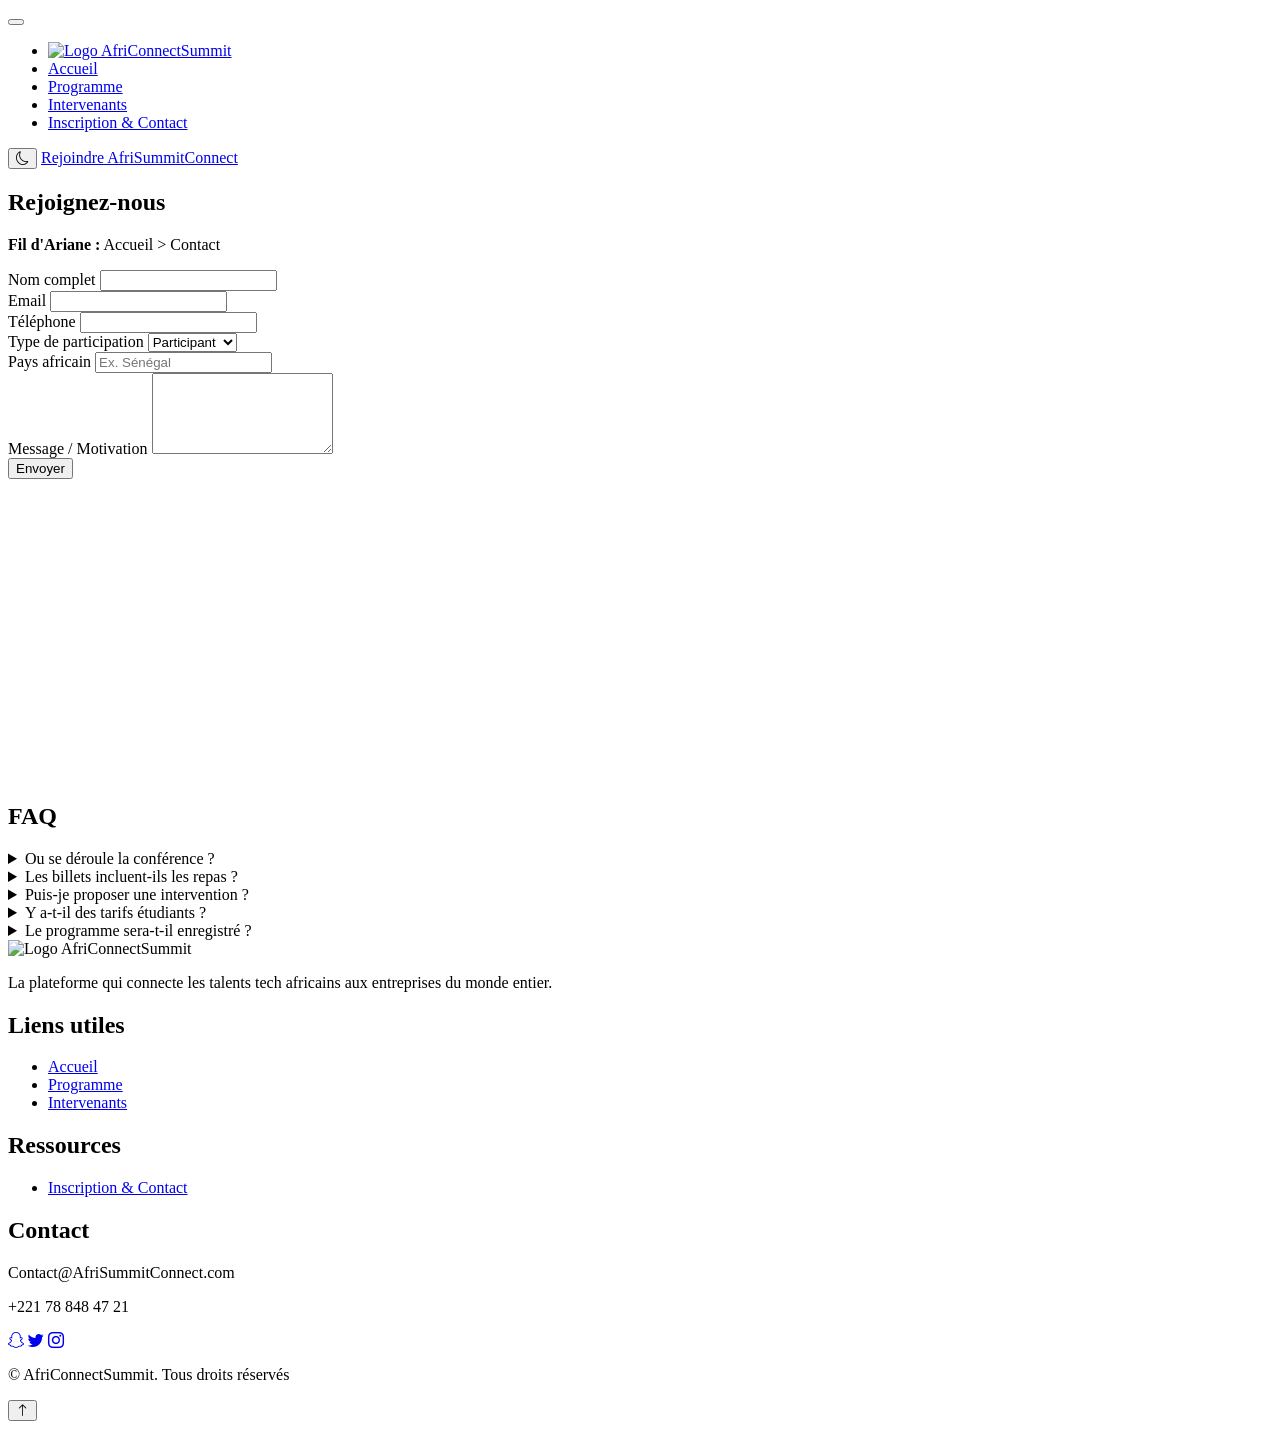
==== contact.html @ 7a132bb3 "Forcer le passage des extensions en .html minuscules" ====
<!DOCTYPE html>
<html lang="en">
<head>
    <meta charset="UTF-8">
    <meta name="viewport" content="width=device-width, initial-scale=1.0">
    <link rel="stylesheet" href="CSS/style.css">
    <link rel="stylesheet" href="https://cdn.jsdelivr.net/npm/bootstrap-icons@1.11.3/font/bootstrap-icons.css">
    <title>Inscription & Contact</title>
</head>
<body>
    <header>
       <nav class="navbar navbar-expand-lg fixed-top" id="navbar">
            <div class="container">
                <!-- Logo -->
                <!-- <a class="navbar-brand" href="index.html">
                    <img src="images/logo_africonnectsummit.png" alt="Logo AfriConnectSummit" height="40">
                </a> -->
                 <!-- Bouton mobile (Menu Hamburger)-->
                <button class="navbar-toggler" type="button" data-bs-toggle="collapse"
                    data-bs-target="#menuPrincipal"
                    aria-controls="menuPrincipal"
                    aria-expanded="false"
                    aria-label="Ouvrir le menu">
                    <span class="navbar-toggler-icon"></span>
                </button>

                <!--Liens de navigation-->
                <div class="collapse navbar-collapse" id="menuPrincipal">
                    <ul class="navbar-nav ms-auto">
                        <li class="nav-item"><a class="navbar-brand" href="index.html"><img src="images/logo_africonnectsummit.png" alt="Logo AfriConnectSummit" height="40"></a></li>
                        <li class="nav-item"><a class="nav-link" href="index.html">Accueil</a></li>
                        <li class="nav-item"><a class="nav-link" href="programme.HTML">Programme</a></li>
                        <li class="nav-item"><a class="nav-link" href="intervenants.HTML">Intervenants</a></li>
                        <li class="nav-item"><a class="nav-link" href="contact.HTML">Inscription & Contact</a></li>
                    </ul>
                    <!--Bouton Dark Mode-->
                    <button id="darkModeToggle" class="btn btn-outline-secondary ms-3" 
                    type="button" aria-label="Activer le mode sombre"><i class="bi bi-moon" aria-hidden="true"></i>
                    </button>
                    <!-- CTA Navbar-->
                     <a href="programme.HTML" class="btn btn-primary ms-3"> Rejoindre AfriSummitConnect</a>
                </div>
            </div>
        </nav>
    </header>






















    <main>
        <section class="container" id="contact">
            <h1>Rejoignez-nous</h1>
            <p><strong>Fil d'Ariane :</strong> Accueil &gt; Contact</p>

            <form>
                <div class="row">
                    <div class="col-12 col-md-6">
                        <label for="nom">Nom complet</label>
                        <input type="text" id="nom" name="nom" required>
                    </div>
                    <div class="col-12 col-md-6">
                        <label for="email">Email</label>
                        <input type="email" id="email" name="email" required>
                    </div>
                    <div class="col-12 col-md-6">
                        <label for="telephone">Téléphone</label>
                        <input type="tel" id="telephone" name="telephone">
                    </div>
                    <div class="col-12 col-md-6">
                        <label for="type">Type de participation</label>
                        <select id="type" name="type">
                            <option>Participant</option>
                            <option>Intervenant</option>
                            <option>Sponsor</option>
                            <option>Presse</option>
                        </select>
                    </div>
                    <div class="col-12 col-md-6">
                        <label for="pays">Pays africain</label>
                        <input type="text" id="pays" name="pays" placeholder="Ex. Sénégal">
                    </div>
                    <div class="col-12">
                        <label for="message">Message / Motivation</label>
                        <textarea id="message" name="message" rows="5"></textarea>
                    </div>
                </div>
                <button type="submit" class="btn btn-primary">Envoyer</button>
            </form>



             <!-- Carte Google Maps intégrée (iframe) -->
                        <iframe
                            title="Localisation d'AfriTalent à Dakar"
                            src="https://www.google.com/maps?q=Dakar,Senegal&output=embed"
                            width="500" height="300" style="border:0;"
                            allowfullscreen="" loading="lazy">
                        </iframe>

            <h2>FAQ</h2>
            <details>
                <summary>Ou se déroule la conférence ?</summary>
                <p>A Dakar, Sénégal, dans un lieu qui sera confirmé prochainement.</p>
            </details>
            <details>
                <summary>Les billets incluent-ils les repas ?</summary>
                <p>Oui, le pass standard inclut les pauses café et le déjeuner.</p>
            </details>
            <details>
                <summary>Puis-je proposer une intervention ?</summary>
                <p>Oui, via le formulaire en sélectionnant « Intervenant ».</p>
            </details>
            <details>
                <summary>Y a-t-il des tarifs étudiants ?</summary>
                <p>Oui, sur présentation d'une carte étudiante valide.</p>
            </details>
            <details>
                <summary>Le programme sera-t-il enregistré ?</summary>
                <p>Les sessions principales seront disponibles en replay après l'événement.</p>
            </details>
            
        </section>
    </main>

                
                  <!--=========Footer=========-->
             <footer class="footer">
                <div class="container">
                    <div class="row">

                        <!--Colonne1-->
                        <div class="col-12 col-md-3">
                            <img src="images/logo_africonnectsummit.png" alt="Logo AfriConnectSummit" height="60">
                            <p>La plateforme qui connecte les talents tech africains aux entreprises du monde entier.</p>
                        </div>

                        <!--Colonne2-->
                        <div class="col-12 col-md-3">
                            <h2> Liens utiles</h2>
                            <ul>
                                <li><a href="index.html">Accueil</a></li>
                                <li><a href="programme.html"> Programme</a></li>
                                <li><a href="intervenants.html">Intervenants</a></li>
                            </ul>
                        </div>

                        <!--Colonne3-->
                        <div class="col-12 col-md-3">
                            <h2>Ressources</h2>
                            <ul>
                                <li><a href="contact.html">Inscription & Contact</a></li>
                            </ul>
                        </div>

                        <!--Colonne4-->
                        <div class="col-12 col-md-3">
                            <h2>Contact</h2>
                            <p>Contact@AfriSummitConnect.com</p>
                            <p>+221 78 848 47 21</p>

                            <!--Icones réseaux sociaux-->
                            <div class="social-links">
                                <a href="#" aria-label="SnapChat AfriConnectSummit"><i class="bi bi-snapchat" aria-hidden="true"></i></a>
                                <a href="#" aria-label="Twitter AfriConnectSummit"><i class="bi bi-twitter" aria-hidden="true"></i></a>
                                <a href="#" aria-label="Instagram AfriConnectSummit"><i class="bi bi-instagram" aria-hidden="true"></i></a>
                            </div>
                        </div>
                        

                    </div>

                             <!--Copyright dynamique-->
                <p class="copyright">&copy; <span id="annee"></span> AfriConnectSummit. Tous droits réservés</p>
                </div>
            </footer>
                <button id="retourHaut" class="btn btn-primary" type="button" aria-label="Retour en haut de la page">
                    <i class="bi bi-arrow-up" aria-hidden="true"></i>
                </button>

    <script src="JS/main.JS"></script>
</body>
</html>
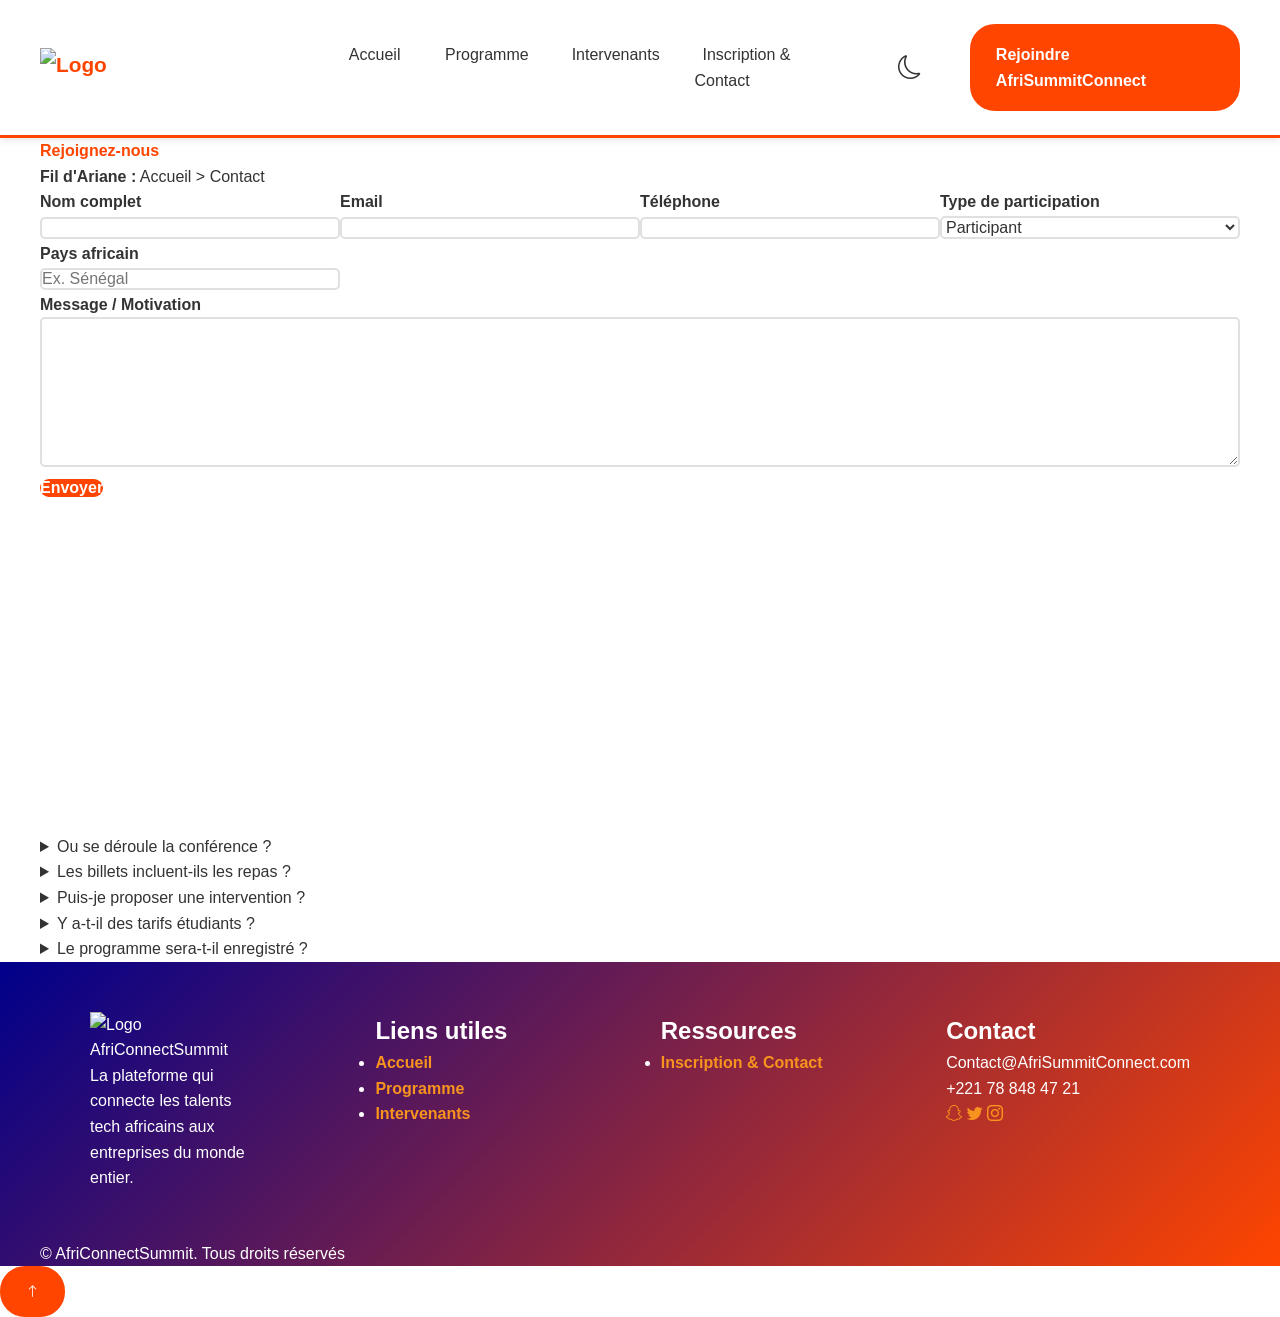
==== commit 1f4e1075: "correction des liens de la navbar" ====
--- a/contact.html
+++ b/contact.html
@@ -29,9 +29,9 @@
                     <ul class="navbar-nav ms-auto">
                         <li class="nav-item"><a class="navbar-brand" href="index.html"><img src="images/logo_africonnectsummit.png" alt="Logo AfriConnectSummit" height="40"></a></li>
                         <li class="nav-item"><a class="nav-link" href="index.html">Accueil</a></li>
-                        <li class="nav-item"><a class="nav-link" href="programme.HTML">Programme</a></li>
-                        <li class="nav-item"><a class="nav-link" href="intervenants.HTML">Intervenants</a></li>
-                        <li class="nav-item"><a class="nav-link" href="contact.HTML">Inscription & Contact</a></li>
+                        <li class="nav-item"><a class="nav-link" href="programme.html">Programme</a></li>
+                        <li class="nav-item"><a class="nav-link" href="intervenants.html">Intervenants</a></li>
+                        <li class="nav-item"><a class="nav-link" href="contact.html">Inscription & Contact</a></li>
                     </ul>
                     <!--Bouton Dark Mode-->
                     <button id="darkModeToggle" class="btn btn-outline-secondary ms-3" 
--- a/CSS/style.css
+++ b/CSS/style.css
@@ -0,0 +1,1032 @@
+
+:root {
+                        /*------Variables Css: Les couleurs--------*/
+  --couleur-principale:#FF6B35;
+  --couleur-secondaire:#004E89;
+  --couleur-accent:#F7931E;
+  --couleur-fond:#1a1a1a;
+  --couleur-clair:#ffffff;
+  --couleur-texte:#333;
+  --couleur-bordure:#e0e0e0;
+  --couleur-succes:#28a745;
+  --trans:all 0.3s ease;     /*Transition fluide pour les animations*/
+
+  
+                       /* ------Espacements de base----------*/
+  --xs:0.5rem;
+  --sm:1rem;
+  --md:1.5rem;
+  --lg:2rem;
+  --xl:3rem;
+  --xxl:4rem;
+  
+                         /*-------Google Fonts (Police)---------*/
+  --police:'Segoe UI', Tahoma, Geneva, Verdana, sans-serif;
+} 
+
+                         /* ------Mode sombre----------*/
+body.dark-mode {
+  --couleur-clair: #2a2a2a;
+  --couleur-texte: #e0e0e0;
+  --couleur-bordure: #444;
+}
+
+                          /* ------Reset de base---------*/
+                  /* Tailles pour les éléments HTML*/
+* {
+  margin: 0;
+  padding: 0;
+  box-sizing: border-box;
+}
+                     /*Active le défilement fluide lors du clic sur l'ancre*/
+html {
+  scroll-behavior: smooth;
+}
+                /*Styles appliqués à toute les pages*/
+body {
+  font-family: var(--police);
+  background-color: var(--couleur-clair);
+  color: var(--couleur-texte);
+  line-height: 1.6;
+  transition: var(--trans);
+}
+
+                            /* -----Header et Navbar------*/
+  /*Conteneur de l'en-tete fixé en haut*/
+header {
+  background-color: var(--couleur-clair);
+  box-shadow: 0 2px 8px rgba(0, 0, 0, 0.1);   /*Ombre portée légèrement*/
+  position: sticky;
+  top: 0;
+  z-index: 100;     /*Fait en sorte que le header reste en haut qu'en on défile*/
+} 
+                         
+   /*Permet d'aligner le menu et le logo*/
+.navbar {
+  display: flex;
+  justify-content: space-between;   /*Espace le menu et le logo*/
+  align-items: center;
+  padding: var(--md) var(--lg);
+  border-bottom: 3px solid var(--couleur-principale);   /*Ligne orange en bas*/
+  flex-wrap: wrap;   /*Permet de retourné sur plsrs lignes*/
+}
+  /*Branding: Logo et nom du site*/
+.navbar-brand {
+  font-weight: 700;
+  font-size: 1.3rem;
+  color: var(--couleur-principale);
+  text-decoration: none;
+  display: flex;
+  align-items: center;
+  transition: var(--trans);
+}
+
+.navbar-brand img {
+  height: 40px;
+  margin-right: var(--sm);
+}
+  /*Conteneur rétractable du menu*/
+.navbar-collapse {
+  display: flex;
+  align-items: center;
+  gap: var(--md);
+  flex: 1;
+  justify-content: flex-end;     /*Aligne le contenu à droite*/
+}
+    /*Liste des liens de navigation*/
+.navbar-nav {
+  display: flex;
+  list-style: none; /*Supprime les puces par defaut*/
+  gap: var(--lg);   /*Espacement entre chaque liens*/
+  align-items:center;
+}
+   /*Style individuel pour chaque liens du menu */
+.nav-link {
+  color: var(--couleur-texte);
+  text-decoration: none;
+  font-weight: 500;
+  position: relative;   /*Nécéssaire pour les pseudo-éléments ::after et ::before;*/
+  padding: var(--sm) var(--xs);
+  transition: var(--trans);
+  border-radius: 5px;
+}
+  /*Animation1: Ligne de animé sur le lien au survol*/
+.nav-link::after {
+  content: '';   /* Ajoute de la valeur à 'content' pour afficher le pseudo-élément */
+  position: absolute;
+  bottom: -5px;
+  left: 0;
+  width: 0;
+  height: 3px;
+  background-color: var(--couleur-principale);
+  transition: width 0.3s ease;
+}
+   /*Animation2: Arrière plan subtil au survol*/
+.nav-link::before {
+  content: '';
+  position: absolute;
+  top: 0;
+  left: 0;
+  right: 0;
+  bottom: 0;
+  background-color: rgba(255, 107, 53, 0.08);
+  border-radius: 5px;
+  opacity: 0; /*transparence de l'élément*/
+  transition: opacity 0.3s ease;
+  z-index: -1;
+}
+/*Effet au survol des liens (hover)*/
+.nav-link:hover {
+  color: var(--couleur-principale);
+  transform: translateY(-2px); /*Léger soulèvement au survol*/
+}
+
+.nav-link:hover::after {
+  width: 100%;    /*Déploi la ligne sous le lien*/
+}
+
+.nav-link:hover::before {
+  opacity: 1; /*Fait apparaitre le fond légérement teinté */
+}
+     /*page active*/
+.nav-link.active {
+  color: var(--couleur-principale);
+} 
+  
+                    /* -------Boutons -----*/
+.btn {
+  padding: var(--sm) var(--md);
+  border: 2px solid transparent;
+  border-radius: 25px;    /*Bords arrondis*/
+  font-weight: 600;
+  cursor: pointer;
+  transition: var(--trans);
+  text-decoration: none;
+  display: inline-block;
+}
+            /*Bouton principal*/
+.btn-primary {
+  background-color: var(--couleur-principale);
+  color: var(--couleur-clair);
+  border-color: var(--couleur-principale);
+}
+
+.btn-primary:hover {
+  background-color: var(--couleur-secondaire);
+  border-color: var(--couleur-secondaire);
+  transform: translateY(-2px);
+}
+        /*Bouton contour blanc pour fond sombre*/
+.btn-outline {
+    background-color: transparent;
+   border: 2px solid var(--couleur-clair);
+   color: var(--couleur-clair);
+}
+
+.btn-outline:hover {
+  background-color: var(--couleur-clair);
+  color: var(--couleur-principale);
+}
+          /*Bouton contour neutre pour fond clair*/
+.btn-outline-secondary {
+  background-color: transparent;
+  color: var(--couleur-texte);
+  border-color: var(--couleur-bordure);
+}
+
+.btn-outline-secondary:hover {
+  background-color: var(--couleur-principale);
+  color: var(--couleur-clair);
+  border-color: var(--couleur-principale);
+}
+
+               
+    /*Bouton pour activer et désactiver le mode sombre*/
+#darkModeToggle {
+  background: none;
+  border: none;
+  font-size: 1.5rem;
+  cursor: pointer;
+  color: var(--couleur-texte);
+  transition: var(--trans);
+}
+
+#darkModeToggle:hover {
+  color: var(--couleur-principale);
+}
+         /*Bouton Hamburger pour le menu mobile : masqué par défaut*/
+.navbar-toggler {
+  display: none;
+  background: none;
+  border: none;
+  font-size: 1.5rem;
+  cursor: pointer;
+  color: var(--couleur-texte);
+}
+
+                               /* ----Section Héro -----*/
+    /*Conteneur de la section Héro*/
+#hero {
+  background: var(--couleur-secondaire);
+  color: var(--couleur-clair);
+  padding: var(--xxl) var(--lg);
+  margin-top: 70px;  /*Décale le contenu pour ne pas qu'il soit caché par le navbar*/
+  min-height: 100vh;  /*Occupe toute la hauteur de la fenetre*/
+  display: flex;
+  align-items: center;
+  justify-content: center;
+  text-align: center;
+  position: relative;
+}
+   /*Conteneur de texte à l'interieur du héro*/
+#hero .container {
+  position: relative;
+  max-width: 900px;
+}
+   /*Titre principal*/
+#hero h1 {
+  font-size: 3rem;
+  font-weight: 800;
+  margin-bottom: var(--md);
+  line-height: 1.2;
+}
+          /*Sous titre*/
+#hero h2 {
+  font-size: 1.5rem;
+  font-weight: 300;
+   margin-bottom: var(--lg);
+  opacity: 0.95;
+}
+    /*Style pour les boutons à l'interieur du héro*/
+#hero .btn {
+  margin: var(--sm);
+  padding: var(--md) var(--lg);
+  font-size: 1.1rem;
+}
+  /*Modification des styles du bouton principal*/
+#hero .btn-primary {
+  background-color: var(--couleur-accent);
+  border-color: var(--couleur-accent);
+   color: var(--couleur-texte);
+}
+
+#hero .btn-primary:hover {
+  background-color: transparent;
+  color: var(--couleur-clair);
+  border-color: var(--couleur-clair);
+}
+
+
+
+                /* ------- Conteneur principale des cartes du compte à rebours---------- */
+.countdown-grid {
+  display: grid;  
+    /*Grille responsive qui crée des colonnes de taille automatique*/
+  grid-template-columns: repeat(auto-fit, minmax(100px, 1fr));
+   gap:var(--spacing-md); /*Espacement entre les cases*/
+  margin-top: var(--spacing-md);   /*Marge qu'il y a au dessus de la grille*/
+}
+  /*Carte du compte à rebours*/
+.countdown-item {
+  background-color: rgba(255, 255, 255, 0.15);  /*Fonds semi transparent (Pour Dark Mode)*/
+  padding: var(--spacing-md);
+  border-radius: 10px;  /*Coins arrondis*/
+  text-align: center;  /*Centre les chiffres et ses étiquettes*/
+  transition: var(--transition);   /*Animation fluide pour les effets de survol*/
+}
+   /*Effet de survol d'une case du compte à rebours*/
+.countdown-item:hover {
+  background-color: rgba(255, 255, 255, 0.25);   /*Augmente la luminosité du fond*/
+  transform: scale(1.05);   /*Léger agrandissement*/
+}
+   /*Valeur du compte à rebours*/
+.countdown-value {
+  display: block;     /*Affiche la valeur comme un élément de bloc*/
+  font-size:var(--font-size-xxl);  /*Très grande taille de police*/
+  font-weight:  800;          /*Texte en gras*/
+  margin-bottom: var(--spacing-xs);   /*Petit espacement en bas*/
+}
+   /*Texte sous les chiffres*/
+.countdown-item p {
+  font-size:  var(--font-size-sm);   /*Petite taille de police*/
+  margin: 0;     /*Supprime les marges par défaut*/
+}
+
+                         /* ------Section des statistiques-------- */
+#stats {
+  display: grid;
+ /*Grille responsive chaque statistiques a une valeur minimale de 150px et une largeur maximale de 1fr*/
+  grid-template-columns:repeat(auto-fit, minmax(150px, 1fr));
+  gap: var(--spacing-lg);     /*Espacement entre les cases*/
+  margin-top: var(--spacing-xxl);
+  position: relative;
+  z-index: 1;    /*Garantit que les statistiques sont au-dessus d'élements decorés*/
+}
+   /*Carte individuelle de statistiques*/
+.stat {
+  background-color: rgba(255, 255, 255, 0.1);  /*Fonds semi-transparent*/
+  padding: var(--spacing-lg);
+  border-radius: 10px;
+  text-align: center;
+  transition: var(--transition);
+}
+  /*Effet de survol d'une carte de statistiques*/
+.stat:hover {
+  background-color: rgba(255, 255, 255, 0.2);
+  transform: translateY(-5px);      /*Fait un léger soulèvement de la carte */
+}
+  /*Chiffre clé de la statistique*/
+.compteur {
+  display:block;      /*affiche le chiffre comme un élément de bloc*/
+  font-size: var(--font-size-xxl);
+  font-weight: 800;
+  margin-bottom: var(--spacing-sm);
+}
+  /*Texte sous les chiffre*/
+.stat p {
+  font-size: var(--font-size-sm);
+  margin: 0;
+  opacity: 0.9;         /*Légère transparence pour le texte*/
+}
+                        /*------Animations-------*/
+    /* Animation pour les éléments flottants */
+@keyframes float {
+  0%, 100% { 
+    transform:translateY(0px) rotate(0deg);   /*Position initiale et rotation*/
+  }
+  50% {
+      transform: translateY(-30px) rotate(10deg); /* Monte de 30px et fait une rotation de 10deg */
+     }
+}
+
+                  /* ------Contenu principal------- */
+    /*Zone principale de HTML*/
+main {
+   /*S'arrure que la zone principale s'étend sur toute la hauteur de l'écran*/
+  min-height: calc(100vh - 200px);
+  padding: var(--spacing-xl),var(--spacing-lg);
+}
+   /*Conteneur pour le contenu principal et limiter sa largeur*/
+.container {
+  max-width: 1200px;    /*La largeur maximale du conteneur*/
+  margin: 0 auto;     /*Centre automatiquement le conteneur*/
+}
+
+        /*Les titres dans le conteneur principal*/
+  /*Titre principal de la page*/
+main h1 {
+  font-size: var(--font-size-xxxl);
+  color: var(--couleur-principale);
+  margin-bottom: var(--spacing-md);
+  font-weight: 800;
+}
+ /*Titre des sous sections*/
+main h2 {
+  font-size: var(--font-size-xxl);
+  color: var(--couleur-clair);
+  margin: var(--spacing-lg) 0 var(--spacing-md) 0;
+  font-weight: 700;
+}
+  /*Titre des sous parties*/
+main h3 {
+  font-size: var(--font-size-xl);
+  color: var(--couleur-texte);
+  margin: var(--spacing-md) 0;
+    font-weight: 700;
+}
+
+                      /*------ Fil d'Ariane -------*/
+.page-hero {
+  background-color: var(--light-bg);
+  padding: var(--spacing-lg);
+  border-left: 5px solid var(--couleur-principale);    /*Ligne de décoration de couleur principale*/
+   margin-bottom: var(--spacing-xl);
+  border-radius: 5px;
+}
+  /*Texte à l'intérieur du bloc de len tete */
+.page-hero p {
+    color: var(--couleur-texte);
+  margin:0;
+  font-weight:500;
+}
+
+                  /* -----Formulaire------- */
+  /* Conteneur principal du formulaire */
+form {
+   background-color:var(--light-bg);    /* Fond clair par variable */
+  padding:var(--spacing-lg);       /* Espacement interne*/
+   border-radius:10px;    /* Coins arrondis*/
+  box-shadow:var(--shadow-md);   /* Ombre porté moyenne */
+  margin: var(--spacing-xl) 0;  /* Marge externe en haut et en bas **/
+}
+/*Grille pour aligner plsrs champs sur une meme ligne */
+.row {
+  display: grid;   /* Grille responsive : s'adapte automatiquement à l'écran */
+  grid-template-columns: repeat(auto-fit, minmax(250px, 1fr));  /* Grille responsive :s'adapte automatiquement à l'écran */
+  gap:var(--spacing-md);     /* Espace entre les colonnes */
+  margin-bottom: var(--spacing-md);   /* Espacement sous chaque ligne*/
+}
+/* Modificateur de grille :Force un élement à prendre toute la largeur */
+.col-12 {
+  grid-column: 1 / -1;
+}
+/*Force un élment à occuper 1 seule colonne */
+.col-12.col-md-6 {
+  grid-column: span 1;
+}
+/* Options des champs */
+label {
+  display: block;     /* Saffiche sur sa propre ligne */
+  margin-bottom: var(--spacing-xs);    /* Espace sous le texte du label*/
+  font-weight: 600;    /* Texte gras */
+  color: var(--couleur-texte); 
+}
+     /* Style commun pour tous les champs de saisie, listes déroulantes et zones de texte */
+input[type="text"],
+input[type="email"],
+input[type="tel"],
+textarea,
+select {
+  width: 100%;      /* Occupe toutes la largeur disponible */
+  padding: var(--spacing-sm);
+  border: 2px solid var(--couleur-bordure);
+  border-radius: 5px;
+  font-family: var(--police);
+  font-size: var(--font-size-md);
+  transition: var(--trans);       /* Transition fluide lors des interactions*/
+  background-color: var(--light-bg);
+  color: var(--couleur-texte);
+}
+/* Etat actif (Focus) lorsque l'utilisateur clique dans un champ */
+input[type="text"]:focus,
+input[type="email"]:focus,
+input[type="tel"]:focus,
+textarea:focus,
+select:focus {
+  outline: none;   /* Supprime la bordure bleue par défaut du nav */
+  border-color: var(--couleur-principale);  /*Applique la couleur **/
+  box-shadow:0 0 0 3px rgba(255, 107, 53, 0.1);  /* Légère lueur lumineuse autour du champ */
+}
+          /* Zone de texte multiligne */
+textarea {
+  resize: vertical;   /* Permet de redimensionner uniquement en hauteur */
+  min-height: 150px;     /* Hauteur minimale par défaut */
+}
+
+             /* Boutons d'action de formulaire */
+form .btn {
+  background-color: var(--couleur-principale);
+  color: var(--couleur-clair);
+  border: none;
+  padding: var(--spacing-md) var(--spacing-lg);
+  border-radius: 50px;     /*bords complètement arrondis*/
+  font-weight: 600;   
+  font-size: var(--font-size-lg);
+  transition: var(--trans);
+}
+      /* Effet  de survol du bouton */
+form .btn:hover {
+  background-color: var(--couleur-secondaire);
+  transform: translateY(-2px);      /*Légère élévation vers le haut */
+   box-shadow: var(--shadow-lg);    /* Renforce l'ombre pour accentuer l'effet de hauteur */
+}
+
+                /*Programme: carte des thèmes */
+/* Grille réactive pour afficher les cartes de thèmes cote à cote */
+.theme-grid {
+  display: grid;
+  grid-template-columns:repeat(auto-fit, minmax(250px, 1fr));
+  gap: var(--spacing-lg);
+  margin: var(--spacing-xl) 0;
+}
+/**Style individuel des cartes de thèmes */
+.theme-card {
+  background-color: var(--couleur-secondaire); 
+  color: var(--couleur-clair);
+  padding: var(--spacing-lg);
+  border-radius: 10px;
+  transition: var(--trans);
+  border: none;
+  position: relative;
+}
+
+  /* Effet de survol de la carte */
+.theme-card:hover {
+  transform: translateY(-10px);    /* Elévement  marqué */
+  box-shadow: var(--shadow-lg);
+}
+
+/* Geére le niveau de superposition des textes dans la carte */
+.theme-card h3 {
+  color: var(--couleur-clair);
+  margin-bottom: var(--spacing-sm);
+  position: relative;
+}
+
+                     /*-----------Tableau programme----------- */
+  /* Conteneur englobant le tableau pour lui appliquer des coins arrondis et une ombre */
+.table-card {
+  background-color: var(--light-bg);
+  border-radius: 10px;
+  box-shadow: var(--shadow-md);
+  overflow: hidden;    /* Empeche les bords du tableau de dépasser du conteneur arrondi */
+  margin: var(--spacing-xl) 0;
+}
+    /* Style général du tableau */
+table {
+  width: 100%;
+  border-collapse: collapse;  /* Fusionne les bordures avec les cellules */
+}
+/* En tete du tableau */
+thead {
+  background-color: var(--couleur-principale);
+  color: var(--couleur-clair);
+}
+
+th {
+  padding: var(--spacing-md);
+  text-align: left;
+  font-weight: 700;
+}
+/* Cellule du corps du tableau */
+td {
+  padding: var(--spacing-md);
+  border-bottom: 1px solid var(--couleur-bordure);
+}
+
+tbody tr {
+  transition: var(--trans);
+}
+/* Effet de mise en valeur de la ligne au survol */
+tbody tr:hover {
+  background-color: rgba(255, 107, 53, 0.05);  /*Fond coloré très léger */
+}
+  /* Supprime la bordure sous la dernière ligne */
+tbody tr:last-child td {
+  border-bottom: none;
+}
+
+                           /* Intervenants et speakers (pages shell, filters, grille) */
+    /* Conteneur global de la page ou section d'intervenants */
+.page-shell {
+  margin: var(--spacing-xl) 0;
+}
+
+                           /* Liste de filtrage */
+    /* Barre de filtres **/
+.filter-list {
+  display: flex;
+  flex-wrap: wrap;   /* Permet le passage à la ligne sur mobile */
+  gap: var(--spacing-sm);
+  margin-bottom: var(--spacing-xl);
+  justify-content: center;      /*Centre les filtres horizontalement */
+}
+/* Style de base des boutons de filtre */
+.filter-pill {
+  background-color: var(--light-bg);
+  border: 2px solid var(--couleur-bordure);
+  color: var(--couleur-texte);
+  padding: var(--spacing-sm) var(--spacing-md);
+  border-radius: 30px;
+  cursor: pointer;
+  font-weight: 600;
+  transition: var(--trans);
+}
+      /* Effet de survol du filtre */
+.filter-pill:hover {
+  border-color: var(--couleur-principale);
+  color: var(--couleur-principale);
+}
+  /* etat du filtre */
+.filter-pill.active {
+  background-color: var(--couleur-principale);
+  color: var(--couleur-clair);
+  border-color: var(--couleur-principale);
+}
+
+                                      /* Grille de speakers */
+    /* Grille de présentation des intervenants*/
+.speaker-grid {
+  display: grid;
+  grid-template-columns: repeat(auto-fill, minmax(280px, 1fr));  /* S'adapte à la largeur*/
+  gap: var(--spacing-lg);
+  margin: var(--spacing-xl) 0;
+}
+  /* Carte individuelle des intervenants */
+.speaker-card {
+  background-color: var(--light-bg);
+  border-radius: 10px;
+  overflow: hidden;   /* Nécessaire pour que l'image ne dépasse pas au zoom */
+  box-shadow: var(--shadow-md);
+  transition: var(--trans); 
+  border: 2px solid transparent;   /* Préserve la bordure pour éviter un saut d'affichage au hover */
+}
+  /* Animation de la carte au survol */
+.speaker-card:hover {
+  transform: translateY(-10px);
+  box-shadow: var(--shadow-lg);
+  border-color: var(--couleur-principale);
+}
+     /* Image du speaker */
+.speaker-card img {
+  width: 100%;
+  height: 250px;
+  object-fit: cover;     /* Recadre proprement l'image sans la déformée */
+  transition: var(--trans);
+}
+/* Effet de zoom sur l'image au survol de la carte */
+.speaker-card:hover img {
+  transform: scale(1.1);  /* Agrandi l'image de 10% */
+}
+/* Contenu de texte sous l'image */
+.speaker-body {
+  padding: var(--spacing-lg);
+}
+
+.speaker-card h2 {
+  color: var(--couleur-principale);
+  font-size: var(--font-size-lg);
+  margin-bottom: var(--spacing-sm);
+}
+
+.speaker-card p {
+  color: var(--couleur-texte);
+  font-size: var(--font-size-sm);
+  margin: 0;
+  opacity: 0.8;     /* Rendu légèrement assombrie et adoucie */
+}
+
+                        /* -----------Footer------------- */
+
+footer {
+  background: linear-gradient(135deg, var(--couleur-secondaire) 0%, var(--couleur-principale) 100%);
+  color: var(--couleur-clair);
+  padding: calc(var(--spacing-xxl) * 1.5) var(--spacing-lg);
+  margin-top: calc(var(--spacing-xxl) * 2);
+  text-align: left;
+}
+
+footer p {
+  margin: var(--spacing-sm) 0;
+}
+
+footer .row > div {
+  min-height: 220px;
+  padding: 50px;
+}
+/* Liens hypertextes dans le footer */
+footer a {
+  color: var(--couleur-accent);
+  text-decoration: none;
+  font-weight: 600;
+  transition: var(--trans);
+}
+
+footer a:hover {
+  text-decoration: underline;  /* Souligne le lien au passage de la souris */
+}
+                            /*--------Mode sombre -----*/
+    /*Arriére plan général du corps et du contenu principal en mode sombre */
+body.dark-mode {
+  background-color: var(--dark-bg);
+}
+
+body.dark-mode main {
+  background-color: var(--dark-bg);
+}
+       /* Formulaire:fond sombre */
+body.dark-mode form {
+  background-color: #333333;
+}
+/*Champs de saisie en mode sombre :fond gris foncée et bordures ajustées */
+body.dark-mode input[type="text"],
+body.dark-mode input[type="email"],
+body.dark-mode input[type="tel"],
+body.dark-mode textarea,
+body.dark-mode select {
+  background-color: #444444;
+  border-color: #555555;
+}
+/* Maintienla couleur du focus principale lors de la saisie */
+body.dark-mode input[type="text"]:focus,
+body.dark-mode input[type="email"]:focus,
+body.dark-mode input[type="tel"]:focus,
+body.dark-mode textarea:focus,
+body.dark-mode select:focus {
+  border-color: var(--couleur-principale);
+}
+        /*Adapter les filtres, tableaux et cartes au mode sombre */
+body.dark-mode.filter-pill {
+  background-color: #333333;
+  border-color: #555555;
+}
+
+body.dark-mode.table-card {
+  background-color: #333333;
+}
+
+body.dark-mode td {
+  border-bottom-color: #555555;
+}
+/* Légère couleur orange  lors du survol des lignes de tableau */
+body.dark-mode tbody tr:hover {
+  background-color: rgba(255, 107, 53, 0.1);
+}
+
+body.dark-mode .speaker-card {
+  background-color: #333333;
+}
+
+                    /* ---------------Responsive tablettes768px----------- */
+
+@media (max-width: 768px) {
+  /* Réduction de la  taille de polices globales pour les écrans moyens */
+  :root {
+    --font-size-xxxl: 1.75rem;
+    --font-size-xxl: 1.5rem;
+    --font-size-xl: 1.25rem;
+  }
+      /*Adaptationde la section héro */
+  #hero {
+    min-height: 80vh;
+    padding: var(--spacing-lg) var(--spacing-md);
+  }
+
+  #hero h1 {
+    font-size: var(--font-size-xxl);
+  }
+
+  #hero h2 {
+    font-size: var(--font-size-lg);
+  }
+           /* Passage du compte à rebours et des stats sur 2 colonnes fixes */
+  .countdown-grid {
+    grid-template-columns: repeat(2, 1fr);
+  }
+
+  #stats {
+    grid-template-columns: repeat(2, 1fr);
+  }
+       /* Réduction des marges  qui son à l'interieur du conteneur principal */
+  main {
+    padding: var(--spacing-lg) var(--spacing-md);
+  }
+/*Passage des thèmes sur 1 seule colonne*/
+  .theme-grid {
+    grid-template-columns: 1fr;
+  }
+   /* Cartes speakers un peu plus serrer */
+  .speaker-grid {
+    grid-template-columns: repeat(auto-fill, minmax(200px, 1fr));
+  }
+   /*Active le défilement horizontal (overflow) pour les filtres*/
+  .filter-list {
+    justify-content: flex-start;
+     
+   overflow-x: auto;
+    padding-bottom: var(--spacing-sm);
+  }
+  /*Ajustement de la taille du tableau pour tablette*/
+  table {
+    font-size: var(--font-size-sm);
+  }
+
+  th,td {
+    padding: var(--spacing-sm);
+  }
+}
+
+                /*--------------Responsive mobile 576px---------*/
+
+@media (max-width: 576px) {
+     /* Réduction des variables de police et d'espacement */
+  :root {
+    --font-size-xxxl: 1.5rem;
+    --font-size-xxl: 1.25rem;
+    --font-size-xl: 1rem;
+     -pacing-lg: 1rem;
+  }
+
+  header {
+    position: sticky;
+    top: 0;
+    z-index: 1000;
+  }
+
+  .navbar {
+    padding: var(--spacing-sm) 0;
+  }
+
+  #hero {
+    margin-top: 60px;
+    min-height: 100vh;
+  }
+
+  #hero h1 {
+    font-size: 1.5rem;
+  }
+
+  #hero h2 {
+    font-size: 1rem;
+    margin-bottom: var(--spacing-md);
+  }
+                 /*Les boutons d'action doivent occuper toute la largeur sur mobile */
+  #hero .btn-primary,
+  #hero .btn-outline {
+    display: block;
+    width: 100%;
+    margin-bottom: var(--spacing-sm);
+  }
+
+  .countdown-card {
+    padding: var(--spacing-md);
+  }
+
+  .countdown-grid {
+    grid-template-columns: repeat(2, 1fr);
+    gap: var(--spacing-sm);
+  }
+
+  .countdown-value {
+    font-size: var(--font-size-xl);
+  }
+    /* Les statistiques passent en empilement vertical*/
+  #stats {
+    grid-template-columns: 1fr;
+    gap: var(--spacing-md);
+  }
+
+  main {
+    padding: var(--spacing-md);
+  }
+
+  main h1 {
+    font-size: var(--font-size-xl);
+  }
+
+  main h2 {
+    font-size: var(--font-size-lg);
+  }
+
+  .page-hero {
+    padding: var(--spacing-md);
+  }
+
+  form {
+    padding: var(--spacing-md);
+  }
+  /*Passage de tous les élements du grille sur une colonne */
+  .row {
+    grid-template-columns: 1fr;
+  }
+
+  .theme-grid {
+    grid-template-columns: 1fr;
+  }
+
+  .speaker-grid {
+    grid-template-columns: 1fr;
+  }
+   /* Les filtres s'empilent à la verticale et prennent 100% de largeur */
+  .filter-list {
+    flex-direction: column;
+  }
+
+  .filter-pill {
+    width: 100%;
+    text-align: center;
+  }
+      /*Format  très serrer des  tableaux sur mobile */
+  table {
+    font-size: 0.75rem;
+  }
+
+  th, td {
+    padding: var(--spacing-xs);
+  }
+
+  .speaker-card img {
+    height: 200px;
+  }
+
+  footer {
+    padding: var(--spacing-lg) var(--spacing-md);
+  }
+}
+
+                    /* -----------Accessibilité------------ */
+
+/* Focus visible pour la navigation au clavier */
+a:focus,
+button:focus,
+input:focus,
+select:focus,
+textarea:focus {
+  outline: 3px solid var(--couleur-principale);
+  outline-offset: 2px;
+}
+
+/* Réduction des animations pour les utilisateurs sensibles */
+@media {
+  * {
+    animation-duration: 0.01ms ;
+    animation-iteration-count: 1 ;
+    transition-duration: 0.01ms ;
+  }
+}
+
+          /* Mode contrasté élevé */
+@media {
+  :root {
+    --couleur-principale: #FF4500;
+    --couleur-secondaire: #00008B;
+  }
+}
+              /* -------Bento grille, sponsors et footer avancé-------- */
+  /*Grille Bento 3 colonnes(largeurs asymétriques)*/
+.bento-grid {
+  display: grid;
+  grid-template-columns: 1.2fr 1fr 1fr;
+  gap: 16px;
+  margin-top: 24px;
+} 
+       /* Style de base d'une carte de Bento grille  */
+.bento-carte {
+  background: var(--light-bg);
+  border: 1px solid var(--couleur-bordure);
+  border-radius: var(--border-radius);
+  padding: 24px;
+  box-shadow: var(--shadow-md);
+  min-height: 220px;
+   background-color: var(--couleur-secondaire);   /*Remplie le fond avec la couleur secondaire */
+   color: var(--couleur-clair);
+} 
+.bento-carte h3{
+  color: var(--couleur-clair);
+}
+/**Effet de décalage visuel sur la deuxième carte */
+.bento-carte:nth-child(2) { 
+  transform: translateY(20px); 
+ } 
+        /* listes numérotées */ 
+.etape-numéro {
+  display: inline-flex;
+  align-items: center;
+  justify-content: center;
+  width: 36px;
+  height: 36px;
+  border-radius: 50%;            /* Forme circulaire */
+  background: var(--couleur-principale);
+  color: var(--couleur-clair);
+  font-weight: 700;
+  margin-bottom: 12px;
+}
+        /* Style Bootstrap icone à l'intérieur des cartes Bento */
+.bento-carte .bi {
+  font-size: 1.5rem;
+  color: var(--couleur-principale);
+  margin-bottom: 10px;
+}
+   /* Grille présentation des sponsors  */
+#sponsors .row {
+  display: grid;
+  grid-template-columns: repeat(3, minmax(0, 1fr));
+  gap: 16px;
+  margin-top: 24px;
+}
+/* Bloc personnel pour chaque sponsor */
+#sponsors .row  div {
+  background: var(--light-bg);
+  border: 1px solid var(--couleur-bordure);
+  border-radius: var(--border-radius);
+  padding: 20px;
+  box-shadow: var(--shadow-md);
+}
+      /*Footer flexible à colonnes dynamiques*/
+.footer {
+  text-align: left;
+}
+.footer .row {
+   display: flex;
+  flex-wrap: wrap;
+  gap: 16px;
+  align-items: flex-start;
+}
+/* Colonnes du footer : s'adaptent dynamiquement avec une largeur de base de 220px */
+.footer .row > div {
+  flex: 1 1 220px;
+  text-align: left;
+}
+  
+body.dark {
+    background-color: #121212;
+    color: white;
+}
+
+body.dark header {
+    background: #1e1e1e;
+}
+
+body.dark .card {
+    background: #252525;
+}
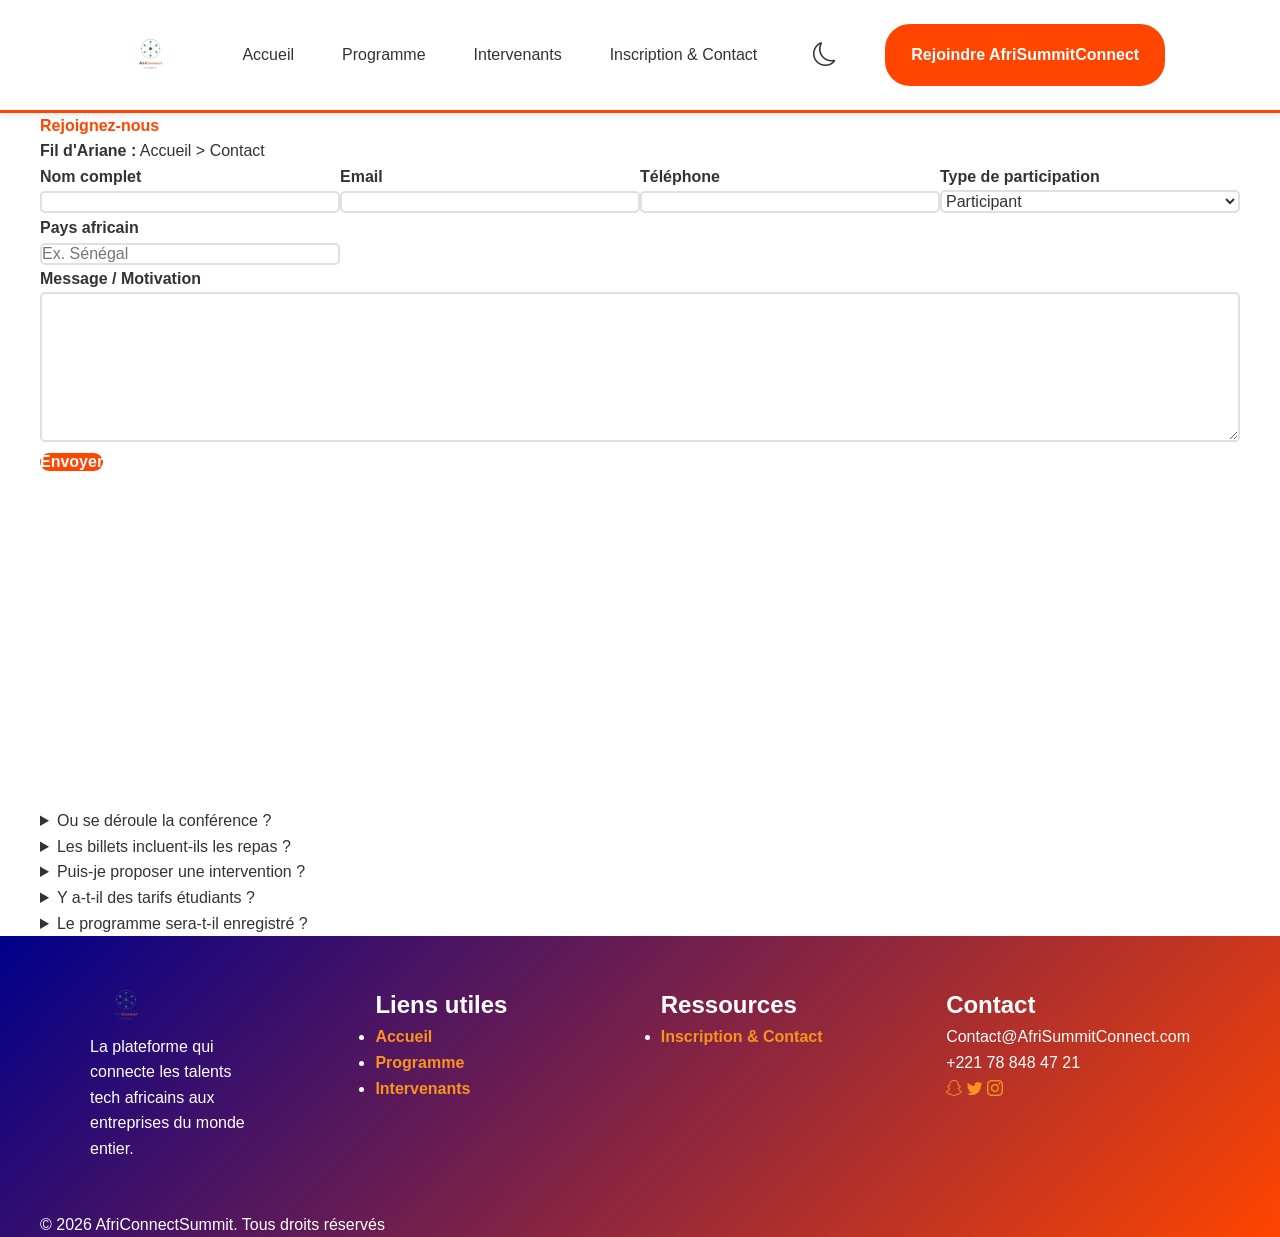
==== commit 492ebe5d: "Correction logo" ====
--- a/contact.html
+++ b/contact.html
@@ -27,7 +27,7 @@
                 <!--Liens de navigation-->
                 <div class="collapse navbar-collapse" id="menuPrincipal">
                     <ul class="navbar-nav ms-auto">
-                        <li class="nav-item"><a class="navbar-brand" href="index.html"><img src="images/logo_africonnectsummit.png" alt="Logo AfriConnectSummit" height="40"></a></li>
+                        <li class="nav-item"><a class="navbar-brand" href="index.html"><img src="Images/logo_africonnectsummit.png" alt="Logo AfriConnectSummit" height="40"></a></li>
                         <li class="nav-item"><a class="nav-link" href="index.html">Accueil</a></li>
                         <li class="nav-item"><a class="nav-link" href="programme.html">Programme</a></li>
                         <li class="nav-item"><a class="nav-link" href="intervenants.html">Intervenants</a></li>
@@ -43,27 +43,6 @@
             </div>
         </nav>
     </header>
-
-
-
-
-
-
-
-
-
-
-
-
-
-
-
-
-
-
-
-
-
 
     <main>
         <section class="container" id="contact">
@@ -148,7 +127,7 @@
 
                         <!--Colonne1-->
                         <div class="col-12 col-md-3">
-                            <img src="images/logo_africonnectsummit.png" alt="Logo AfriConnectSummit" height="60">
+                            <img src="Images/logo_africonnectsummit.png" alt="Logo AfriConnectSummit" height="40">
                             <p>La plateforme qui connecte les talents tech africains aux entreprises du monde entier.</p>
                         </div>
 
@@ -195,6 +174,6 @@
                     <i class="bi bi-arrow-up" aria-hidden="true"></i>
                 </button>
 
-    <script src="JS/main.JS"></script>
+    <script src="JS/main.js"></script>
 </body>
 </html>
